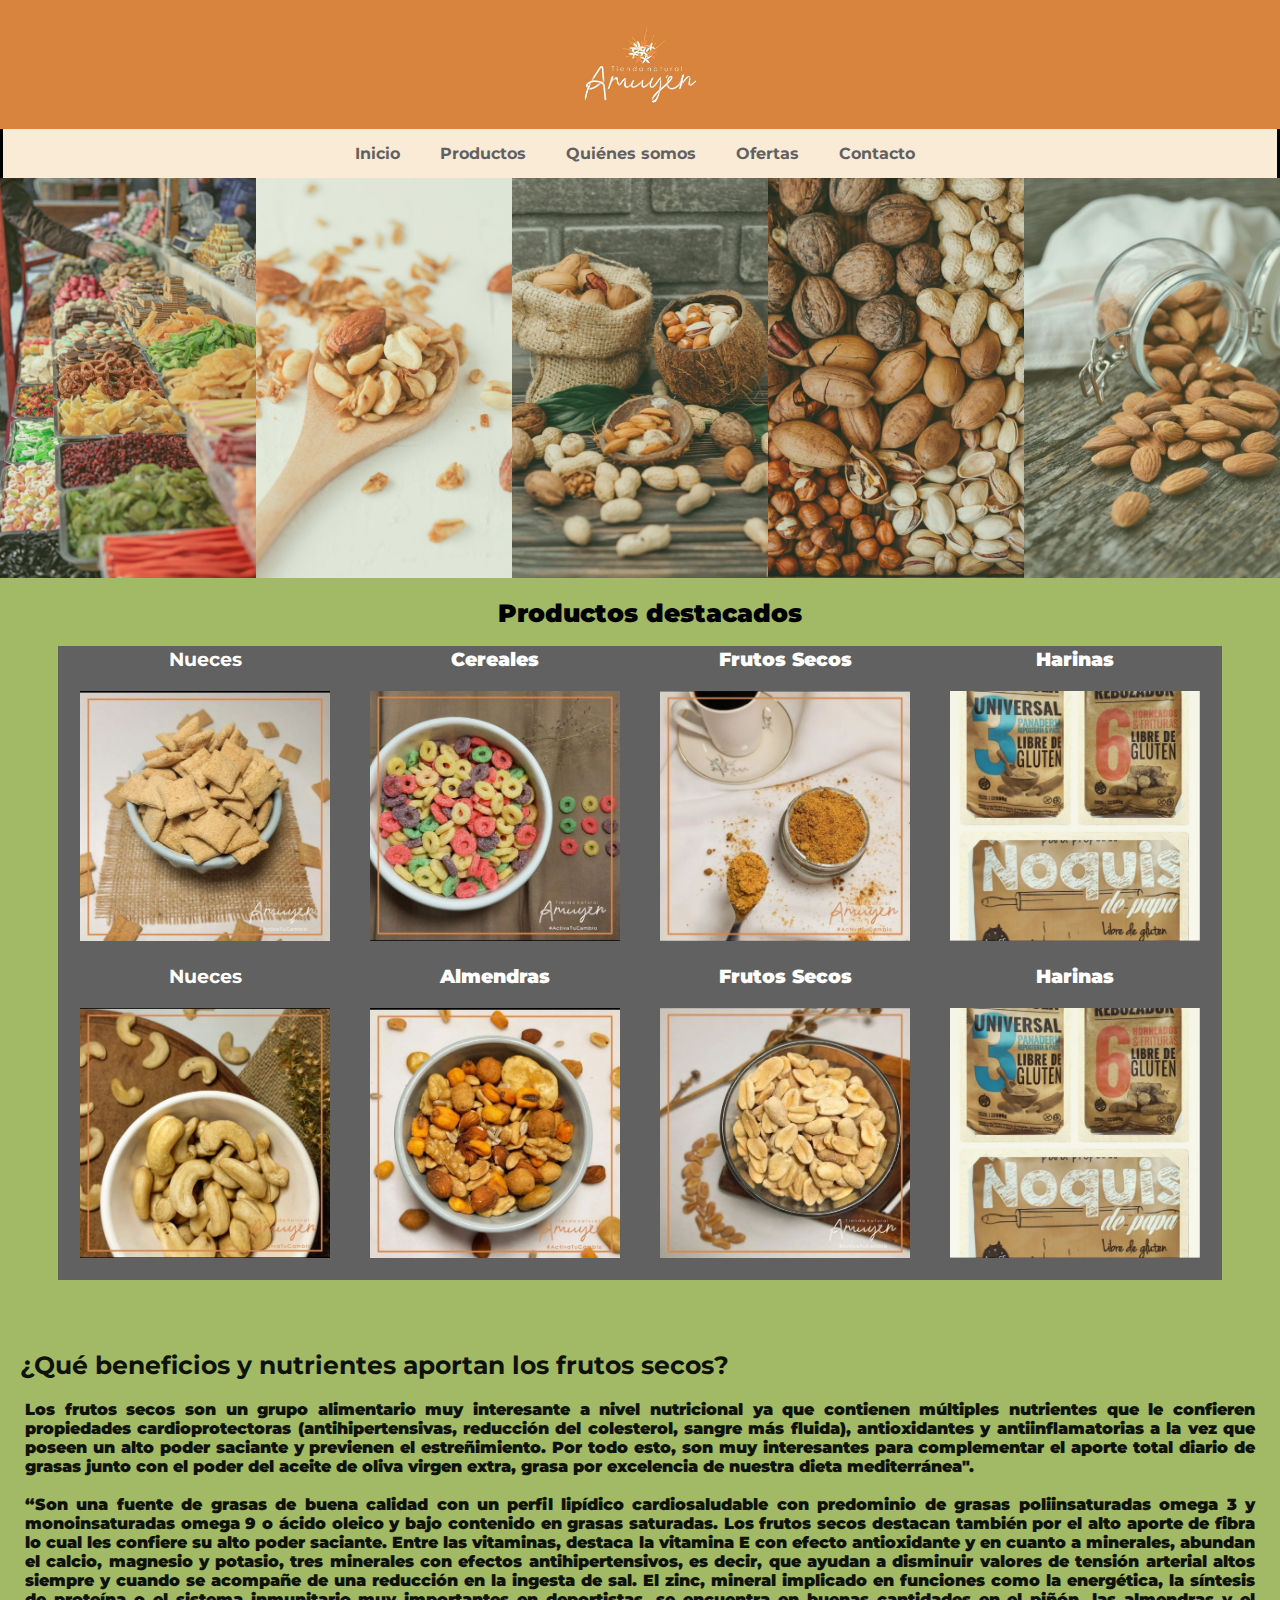
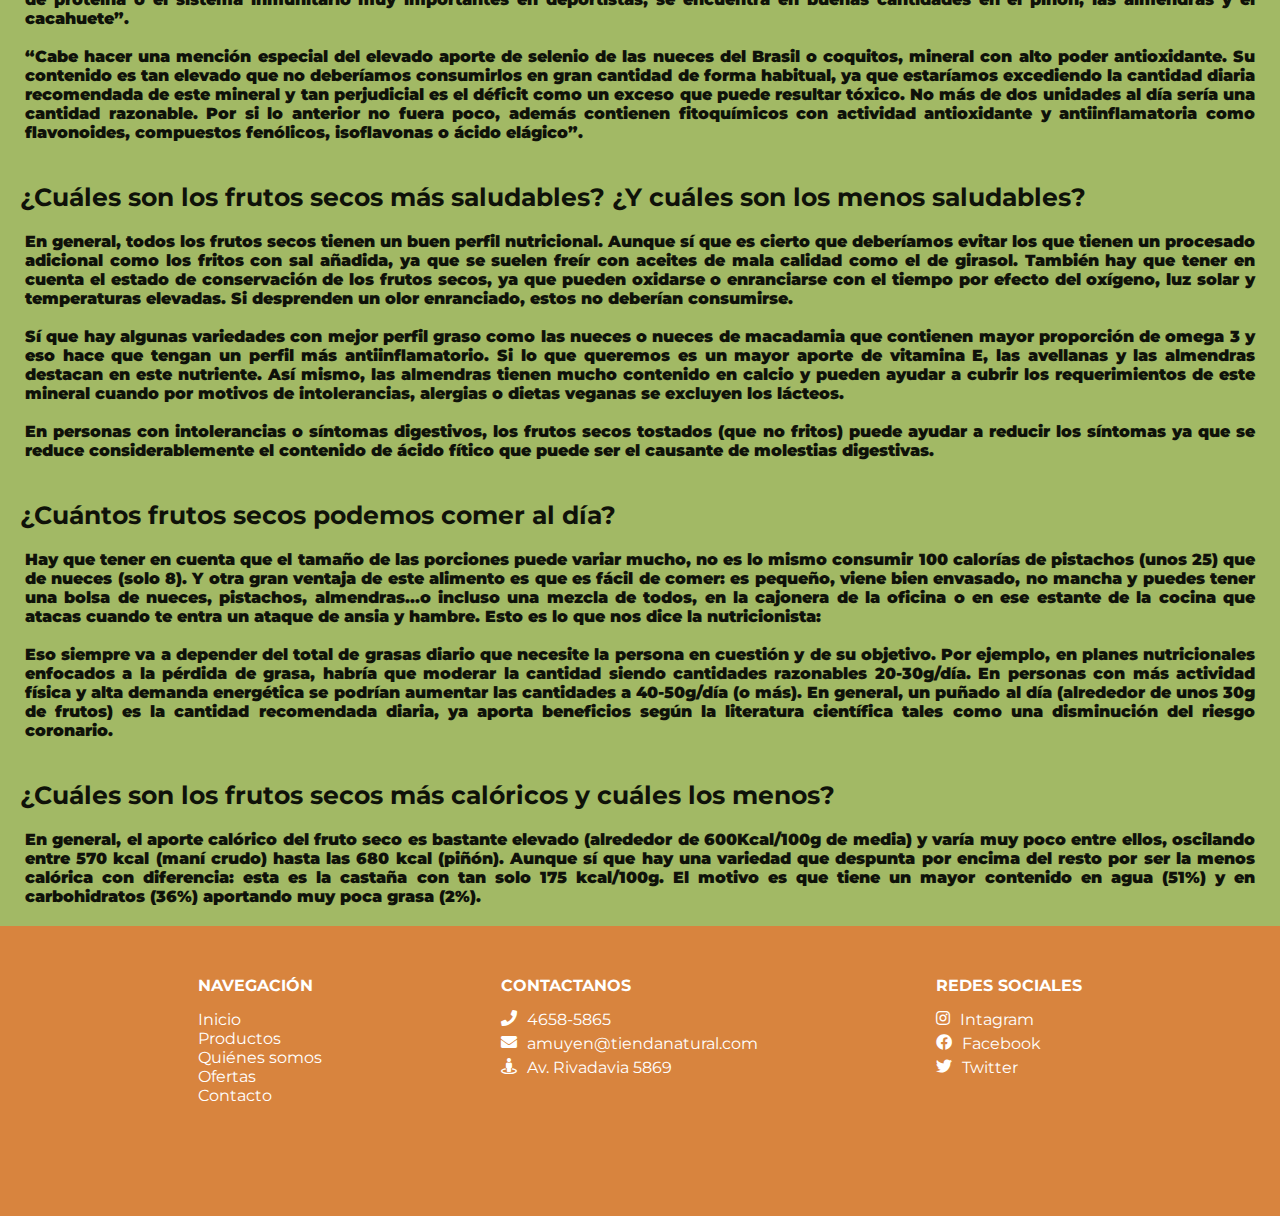
==== index.html @ 8d5f8330 "Arreglos header y nav" ====
<!DOCTYPE html>
<html lang="en">
  <head>
    <meta charset="UTF-8" />
    <meta name="viewport" content="width=device-width, initial-scale=1.0" />
    <link rel="stylesheet" href="styles/stylesindex.css" />
    <link
      rel="stylesheet"
      href="https://cdnjs.cloudflare.com/ajax/libs/font-awesome/5.15.4/css/all.min.css"
    />
    <title>Amuyén</title>
  </head>
  <body>
    <div class="general-container">
      <header class="temp-header">
        <div class="d-header">
          <img class="logo" src="images/SAVE_20220531_084519.jpg" alt="logo" />
        </div>
      </header>

      <nav class="temp-nav">
        <ul class="ul-container">
          <div>
            <li>
              <a href="index.html"><strong>Inicio</strong></a>
            </li>
          </div>
          <div>
            <li>
              <a href="productos.html"><strong>Productos</strong></a>
            </li>
          </div>
          <div>
            <li>
              <a href="quienessomos.html"><strong>Quiénes somos</strong></a>
            </li>
          </div>
          <div>
            <li>
              <a href="ofertas.html"><strong>Ofertas</strong></a>
            </li>
          </div>
          <div>
            <li>
              <a href="contacto.html"><strong>Contacto</strong></a>
            </li>
          </div>
        </ul>
      </nav>

      <main class="temp-main">
        <section class="galeria">
          <img
            src="images/amit-lahav-NCdNGvqLYQY-unsplash.jpg"
            alt="frutos secos"
            height="400px"
          />
          <img
            src="images/fernanda-martinez-NwmqEnnQNw4-unsplash.jpg"
            alt=""
            height="400px"
          />
          <img
            src="images/raspopova-marina-Kd6uDjOVwDE-unsplash.jpg"
            alt=""
            height="400px"
          />
          <img
            src="images/raspopova-marina-PHIJC0jpx9U-unsplash.jpg"
            alt=""
            height="400px"
          />
          <img
            src="images/tetiana-bykovets-iD1Lo6DBD2g-unsplash.jpg"
            alt=""
            height="400px"
          />
        </section>

        <h2 class="p-destacados"><strong>Productos destacados</strong></h2>
        <br />

        <section class="images-table">
          <div class="first-row">
            <table>
              <tr class="tr-container">
                <div>
                  <td>
                    <h3>Nueces</h3>
                    <figure>
                      <div class="image-container">
                        <img
                          src="images/IMG_20230823_225623.jpg"
                          alt="iPhone 12 Pro"
                          width="250"
                        />
                      </div>
                    </figure>
                  </td>
                </div>
                <div>
                  <td>
                    <h3>
                      <strong>Cereales</strong>
                    </h3>
                    <figure>
                      <div class="image-container">
                        <img
                          src="images/IMG_20230823_225659.jpg"
                          alt="Mac Pro"
                          width="250"
                        />
                      </div>
                    </figure>
                  </td>
                </div>
                <div>
                  <td>
                    <h3>
                      <strong>Frutos Secos</strong>
                    </h3>
                    <figure>
                      <div class="image-container">
                        <img
                          src="images/IMG_20230823_225916.jpg"
                          alt="Mac Pro"
                          width="250"
                        />
                      </div>
                    </figure>
                  </td>
                </div>
                <div>
                  <td>
                    <h3>
                      <strong>Harinas</strong>
                    </h3>
                    <figure>
                      <div class="image-container">
                        <img
                          src="images/IMG_20230823_230436.jpg"
                          alt="Mac Pro"
                          width="250"
                        />
                      </div>
                    </figure>
                  </td>
                </div>
              </tr>
            </table>
          </div>

          <div class="second-row">
            <table>
              <tr class="tr-container">
                <div>
                  <td>
                    <h3>Nueces</h3>
                    <figure>
                      <div class="image-container">
                        <img
                          src="images/IMG_20230823_230139.jpg"
                          alt="iPhone 12 Pro"
                          width="250"
                        />
                      </div>
                    </figure>
                  </td>
                </div>
                <div>
                  <td>
                    <h3>
                      <strong>Almendras</strong>
                    </h3>
                    <figure>
                      <div class="image-container">
                        <img
                          src="images/IMG_20230823_230230.jpg"
                          alt="Mac Pro"
                          width="250"
                        />
                      </div>
                    </figure>
                  </td>
                </div>
                <div>
                  <td>
                    <h3>
                      <strong>Frutos Secos</strong>
                    </h3>
                    <figure>
                      <div class="image-container">
                        <img
                          src="images/IMG_20230823_225731.jpg"
                          alt="Mac Pro"
                          width="250"
                        />
                      </div>
                    </figure>
                  </td>
                </div>
                <div>
                  <td>
                    <h3>
                      <strong>Harinas</strong>
                    </h3>
                    <figure>
                      <div class="image-container">
                        <img
                          src="images/IMG_20230823_230436.jpg"
                          alt="Mac Pro"
                          width="250"
                        />
                      </div>
                    </figure>
                  </td>
                </div>
              </tr>
            </table>
          </div>
        </section>

        <!-- <br /> -->

        <section class="sec-articles">
          <article>
            <h2 class="article-h2">
              ¿Qué beneficios y nutrientes aportan los frutos secos?
            </h2>
            <div class="d-first-article">
              <!-- <img
                style="width: 200px"
                src="images//IMG_20230823_225659.jpg"
                alt=""
              /> -->
              <p>
                Los frutos secos son un grupo alimentario muy interesante a
                nivel nutricional ya que contienen múltiples nutrientes que le
                confieren propiedades cardioprotectoras (antihipertensivas,
                reducción del colesterol, sangre más fluida), antioxidantes y
                antiinflamatorias a la vez que poseen un alto poder saciante y
                previenen el estreñimiento. Por todo esto, son muy interesantes
                para complementar el aporte total diario de grasas junto con el
                poder del aceite de oliva virgen extra, grasa por excelencia de
                nuestra dieta mediterránea". <br /><br />
                “Son una fuente de grasas de buena calidad con un perfil
                lipídico cardiosaludable con predominio de grasas
                poliinsaturadas omega 3 y monoinsaturadas omega 9 o ácido oleico
                y bajo contenido en grasas saturadas. Los frutos secos destacan
                también por el alto aporte de fibra lo cual les confiere su alto
                poder saciante. Entre las vitaminas, destaca la vitamina E con
                efecto antioxidante y en cuanto a minerales, abundan el calcio,
                magnesio y potasio, tres minerales con efectos
                antihipertensivos, es decir, que ayudan a disminuir valores de
                tensión arterial altos siempre y cuando se acompañe de una
                reducción en la ingesta de sal. El zinc, mineral implicado en
                funciones como la energética, la síntesis de proteína o el
                sistema inmunitario muy importantes en deportistas, se encuentra
                en buenas cantidades en el piñón, las almendras y el cacahuete”.
                <br /><br />
                “Cabe hacer una mención especial del elevado aporte de selenio
                de las nueces del Brasil o coquitos, mineral con alto poder
                antioxidante. Su contenido es tan elevado que no deberíamos
                consumirlos en gran cantidad de forma habitual, ya que
                estaríamos excediendo la cantidad diaria recomendada de este
                mineral y tan perjudicial es el déficit como un exceso que puede
                resultar tóxico. No más de dos unidades al día sería una
                cantidad razonable. Por si lo anterior no fuera poco, además
                contienen fitoquímicos con actividad antioxidante y
                antiinflamatoria como flavonoides, compuestos fenólicos,
                isoflavonas o ácido elágico”.
              </p>
            </div>
          </article>

          <!-- <br /> -->

          <article>
            <h2 class="article-h2">
              ¿Cuáles son los frutos secos más saludables? ¿Y cuáles son los
              menos saludables?
            </h2>
            <div class="d-first-article">
              <p>
                En general, todos los frutos secos tienen un buen perfil
                nutricional. Aunque sí que es cierto que deberíamos evitar los
                que tienen un procesado adicional como los fritos con sal
                añadida, ya que se suelen freír con aceites de mala calidad como
                el de girasol. También hay que tener en cuenta el estado de
                conservación de los frutos secos, ya que pueden oxidarse o
                enranciarse con el tiempo por efecto del oxígeno, luz solar y
                temperaturas elevadas. Si desprenden un olor enranciado, estos
                no deberían consumirse.
                <br /><br />
                Sí que hay algunas variedades con mejor perfil graso como las
                nueces o nueces de macadamia que contienen mayor proporción de
                omega 3 y eso hace que tengan un perfil más antiinflamatorio. Si
                lo que queremos es un mayor aporte de vitamina E, las avellanas
                y las almendras destacan en este nutriente. Así mismo, las
                almendras tienen mucho contenido en calcio y pueden ayudar a
                cubrir los requerimientos de este mineral cuando por motivos de
                intolerancias, alergias o dietas veganas se excluyen los
                lácteos.
                <br /><br />
                En personas con intolerancias o síntomas digestivos, los frutos
                secos tostados (que no fritos) puede ayudar a reducir los
                síntomas ya que se reduce considerablemente el contenido de
                ácido fítico que puede ser el causante de molestias digestivas.
              </p>
              <!-- <img
              style="width: 300px"
              src="images//IMG_20230823_225659.jpg"
              alt=""
            /> -->
            </div>
          </article>

          <!-- <br /> -->

          <article>
            <h2 class="article-h2">
              ¿Cuántos frutos secos podemos comer al día?
            </h2>
            <div class="d-first-article">
              <!-- <img
              style="width: 300px"
              src="images//IMG_20230823_225659.jpg"
              alt=""
            /> -->
              <p>
                Hay que tener en cuenta que el tamaño de las porciones puede
                variar mucho, no es lo mismo consumir 100 calorías de pistachos
                (unos 25) que de nueces (solo 8). Y otra gran ventaja de este
                alimento es que es fácil de comer: es pequeño, viene bien
                envasado, no mancha y puedes tener una bolsa de nueces,
                pistachos, almendras...o incluso una mezcla de todos, en la
                cajonera de la oficina o en ese estante de la cocina que atacas
                cuando te entra un ataque de ansia y hambre. Esto es lo que nos
                dice la nutricionista: <br /><br />
                Eso siempre va a depender del total de grasas diario que
                necesite la persona en cuestión y de su objetivo. Por ejemplo,
                en planes nutricionales enfocados a la pérdida de grasa, habría
                que moderar la cantidad siendo cantidades razonables 20-30g/día.
                En personas con más actividad física y alta demanda energética
                se podrían aumentar las cantidades a 40-50g/día (o más). En
                general, un puñado al día (alrededor de unos 30g de frutos) es
                la cantidad recomendada diaria, ya aporta beneficios según la
                literatura científica tales como una disminución del riesgo
                coronario.
              </p>
            </div>
          </article>

          <!-- <br /> -->

          <article>
            <h2 class="article-h2">
              ¿Cuáles son los frutos secos más calóricos y cuáles los menos?
            </h2>
            <div class="d-first-article">
              <p>
                En general, el aporte calórico del fruto seco es bastante
                elevado (alrededor de 600Kcal/100g de media) y varía muy poco
                entre ellos, oscilando entre 570 kcal (maní crudo) hasta
                las 680 kcal (piñón). Aunque sí que hay una variedad que
                despunta por encima del resto por ser la menos calórica con
                diferencia: esta es la castaña con tan solo 175 kcal/100g. El
                motivo es que tiene un mayor contenido en agua (51%) y en
                carbohidratos (36%) aportando muy poca grasa (2%).
              </p>
              <!-- <img
              style="width: 300px"
              src="images//IMG_20230823_225659.jpg"
              alt=""
            /> -->
            </div>
          </article>
        </section>
      </main>

      <footer class="temp-footer">
        <div class="elementos-footer">
          <div class="navegacion">
            <h4>NAVEGACIÓN</h4>
            <li><a href="index.html">Inicio</a></li>
            <li><a href="productos.html">Productos</a></li>
            <li><a href="quienes.html">Quiénes somos</a></li>
            <li><a href="ofertas.html">Ofertas</a></li>
            <li><a href="contacto.html">Contacto</a></li>
          </div>
          <div class="contactanos">
            <h4>CONTACTANOS</h4>
            <div class="contact">
              <span class="fas fa-phone"></span>
              <p style="margin-left: 10px">4658-5865</p>
            </div>
            <div class="contact">
              <span class="fas fa-envelope"></span>
              <p style="margin-left: 10px">amuyen@tiendanatural.com</p>
            </div>
            <div class="contact">
              <span class="fas fa-street-view"></span>
              <p style="margin-left: 10px">Av. Rivadavia 5869</p>
            </div>
          </div>
          <div class="redes-sociales">
            <h4>REDES SOCIALES</h4>
            <div class="redes">
              <span class="fab fa-instagram"></span>
              <p style="margin-left: 10px">Intagram</p>
            </div>
            <div class="redes">
              <span class="fab fa-facebook"></span>
              <p style="margin-left: 10px">Facebook</p>
            </div>
            <div class="redes">
              <span class="fab fa-twitter"></span>
              <p style="margin-left: 10px">Twitter</p>
            </div>
          </div>
        </div>
      </footer>
    </div>
  </body>
</html>
---- styles/stylesindex.css ----
@import url("https://fonts.googleapis.com/css2?family=Montserrat:wght@300&display=swap");

* {
  margin: 0;
  padding: 0;
}

body {
  font-family: Arial, sans-serif;
}

/*--------------------------- TEMPLATE AREAS --------------------------*/

.temp-header {
  grid-area: header;
}
.temp-nav {
  grid-area: nav;
}
.temp-main {
  grid-area: main;
}
.temp-footer {
  grid-area: footer;
}

/*------------------------- GENERAL CONTAINER ------------------*/

.general-container {
  display: grid;
  grid-template-columns: repeat(3, auto);
  grid-template-rows: repeat(4, auto);
  grid-template-areas:
    "header header header"
    "nav nav nav"
    "main main main"
    "footer footer footer";
}

/*------------------------- HEADER -----------------------------*/

header {
  background-color: #d8843e;
}

.d-header {
  display: flex;
  justify-content: center;
  background-color: #d8843e;
}

.logo {
  width: 130px;
  border-radius: 50%;
}

/*------------------------- NAV -----------------------------*/

nav {
  background-color: antiquewhite;
  text-align: center;
}

.ul-container {
  display: flex;
  justify-content: center;
  align-items: center;
  padding: 15px;
  list-style-type: none;
  border-style: solid;
  border-top: rgb(98, 97, 97);
  border-top-width: 20px;
  border-bottom: rgb(98, 97, 97);
  border-bottom-width: 20px;
}

nav ul li a {
  padding-right: 15px;
  padding-left: 15px;
  text-decoration: none;
  color:rgb(98, 97, 97);
  font-family: "Montserrat", sans-serif;
  margin-right: 10px;
}

nav ul li a:hover {
  text-decoration-line: underline;
  text-decoration-thickness: 2px;
}

/*------------------------- MAIN -----------------------------*/

main {
  background-color: rgb(162, 185, 101);
  justify-content: center;
  overflow: hidden;
}

main p {
  padding: 20px;
  font-family: "Montserrat", sans-serif;
  color: black;
}

h2 {
  color: black;
  font-family: "Montserrat", sans-serif;
  padding-top: 20px;
  padding-left: 20px;
}

h3 {
  text-align: center;
  font-family: "Montserrat", sans-serif;
  color: white;
}

.galeria {
  display: flex;
  width: auto;
}

.galeria img {
  width: 0px;
  flex-grow: 1;
  object-fit: cover;
  opacity: 0.8;
  transition: 0.5s ease;
}

.galeria img:hover {
  cursor: crosshair;
  width: 300px;
  opacity: 1;
  filter: contrast(120%);
}

figure {
  padding: 20px;
}

section div {
  display: flex;
  justify-content: center;
}

section div table {
  background-color: rgb(98, 97, 97);
}

.images-table {
  display: flex;
  flex-wrap: wrap;
  justify-content: center;
}

.tr-container {
  display: flex;
  flex-wrap: wrap;
  justify-content: center;
}

.image-container {
  overflow: hidden; /* Ocultar parte de la imagen que esté fuera del contenedor */
  width: 300px; /* Ancho inicial del contenedor */
  height: 300px;
  transition: width 0.3s, height 0.3s; /* Agregar una transición suave */
}

.image-container img {
  width: 100%;
  height: 100%;
  transition: transform 0.3s;
}

.image-container:hover img {
  transform: scale(1.2);
}

.p-destacados {
  text-align: center;
  font-size: 25px;
}

.article-h2 {
  font-size: 25px;
}

.sec-articles {
  margin-top: 50px;
  background-image: url("https://images.unsplash.com/photo-1620189507195-68309c04c4d0?ixlib=rb-4.0.3&ixid=M3wxMjA3fDB8MHxwaG90by1wYWdlfHx8fGVufDB8fHx8fA%3D%3D&auto=format&fit=crop&w=1470&q=80");
  background-size: cover;
  background-attachment: fixed;
  background-color: rgba(255, 255, 255, 0);
  opacity: 90%;
}

section article {
  justify-content: center;
  text-align: justify;
}

section article p {
  justify-content: center;
  padding-right: 100px;
  padding-left: 100px;
  color: black;
  font-weight: 900;
}

/*------------------------- FOOTER -----------------------------*/

footer {
  color: white;
  background-color: #d8843e;
  opacity: 100%;
  height: 250px;
  padding: 20px;
}

h4 {
  margin-bottom: 15px;
}

.elementos-footer {
  display: flex;
  justify-content: space-evenly;
  flex-wrap: wrap;
  font-family: "Montserrat", sans-serif;
  padding-top: 30px;
  color: white;
}

.navegacion {
  list-style: none;
}

.navegacion a {
  text-decoration: none;
  color: white;
}

.info-footer {
  text-align: center;
}

.contact {
  display: flex;
  margin-top: 5px;
}

.redes {
  display: flex;
  margin-top: 5px;
}

/* -------------------------- MEDIA QUERIES ------------------------------------*/

@media (min-width: 340px) {
  .general-container {
    display: grid;
    grid-template: auto auto auto auto / auto;
    grid-template-areas:
      "header"
      "nav"
      "main"
      "footer";
  }

  body {
    font-size: 12px;
  }

  .d-first-article p {
    padding-right: 15px;
    padding-left: 15px;
  }

  nav ul li a {
    padding: 2px;
    font-size: 10px;
  }

  h2 {
    font-size: 14px;
  }

  .image-container {
    overflow: hidden;
    width: 250px;
    height: 250px;
    transition: width 0.3s, height 0.3s;
  }
}

@media (min-width: 414px) {
  .general-container {
    display: grid;
    grid-template: auto auto auto auto / auto;
    grid-template-areas:
      "header"
      "nav"
      "main"
      "footer";
  }

  body {
    font-size: 12px;
  }

  .d-first-article p {
    padding-right: 15px;
    padding-left: 15px;
  }

  nav ul li a {
    padding: 2px;
    font-size: 10px;
  }

  h2 {
    font-size: 14px;
  }

  .image-container {
    overflow: hidden;
    width: 150px;
    height: 150px;
    transition: width 0.3s, height 0.3s; /* Agregar una transición suave */
  }
}

@media (min-width: 485px) {
  .general-container {
    display: grid;
    grid-template: auto auto auto auto / auto;
    grid-template-areas:
      "header"
      "nav"
      "main"
      "footer";
  }

  .d-first-article p {
    padding-right: 15px;
    padding-left: 15px;
  }

  body {
    font-size: 12px;
  }

  nav ul li a {
    padding: 5px;
  }

  .image-container {
    overflow: hidden; /* Ocultar parte de la imagen que esté fuera del contenedor */
    width: 180px; /* Ancho inicial del contenedor */
    height: 180px;
    transition: width 0.3s, height 0.3s; /* Agregar una transición suave */
  }
}

@media (min-width: 543px) {
  .general-container {
    display: grid;
    grid-template: auto auto auto auto / auto;
    grid-template-areas:
      "header"
      "nav"
      "main"
      "footer";
  }

  body {
    font-size: 14px;
  }

  nav ul li a {
    padding: 5px;
  }

  article h2 {
    font-size: 16px;
  }

  h4 {
    font-size: 16px;
  }

  .image-container {
    overflow: hidden; /* Ocultar parte de la imagen que esté fuera del contenedor */
    width: 200px; /* Ancho inicial del contenedor */
    height: 200px;
    transition: width 0.3s, height 0.3s; /* Agregar una transición suave */
  }
}

@media (min-width: 612px) {
  .general-container {
    display: grid;
    grid-template: auto auto auto auto / auto;
    grid-template-areas:
      "header"
      "nav"
      "main"
      "footer";
  }

  body {
    font-size: 14px;
  }

  nav ul li a {
    font-size: 14px;
    padding: 10px;
  }

  article h2 {
    font-size: 16px;
  }

  h4 {
    font-size: 16px;
  }

  .image-container {
    overflow: hidden; /* Ocultar parte de la imagen que esté fuera del contenedor */
    width: 250px; /* Ancho inicial del contenedor */
    height: 250px;
    transition: width 0.3s, height 0.3s; /* Agregar una transición suave */
  }
}

@media (min-width: 720px) {
  .general-container {
    display: grid;
    grid-template: auto auto auto auto / auto auto;
    grid-template-areas:
      "header header"
      "nav nav"
      "main main"
      "footer footer";
  }

  .image-container {
    overflow: hidden; /* Ocultar parte de la imagen que esté fuera del contenedor */
    width: 250px; /* Ancho inicial del contenedor */
    height: 250px;
    transition: width 0.3s, height 0.3s; /* Agregar una transición suave */
  }
}

@media (min-width: 744px) {
  .general-container {
    display: grid;
    grid-template: auto auto auto auto / auto auto;
    grid-template-areas:
      "header header"
      "nav nav"
      "main main"
      "footer footer";
  }

  .image-container {
    overflow: hidden; /* Ocultar parte de la imagen que esté fuera del contenedor */
    width: 250px; /* Ancho inicial del contenedor */
    height: 250px;
    transition: width 0.3s, height 0.3s; /* Agregar una transición suave */
  }

  section div table {
    background-color: rgb(98, 97, 97);
    margin-left: 30px;
    margin-right: 30px;
  }
}

@media (min-width: 885px) {
  .general-container {
    display: grid;
    grid-template: auto auto auto auto / auto auto;
    grid-template-areas:
      "header header"
      "nav nav"
      "main main"
      "footer footer";
  }

  .image-container {
    overflow: hidden; /* Ocultar parte de la imagen que esté fuera del contenedor */
    width: 300px; /* Ancho inicial del contenedor */
    height: 300px;
    transition: width 0.3s, height 0.3s; /* Agregar una transición suave */
  }

  section div table {
    background-color: rgb(98, 97, 97);
    margin-left: 30px;
    margin-right: 30px;
  }
}

@media (min-width: 965px) {
  .general-container {
    display: grid;
    grid-template: auto auto auto auto / auto auto;
    grid-template-areas:
      "header header"
      "nav nav"
      "main main"
      "footer footer";
  }

  .image-container {
    overflow: hidden; /* Ocultar parte de la imagen que esté fuera del contenedor */
    width: 300px; /* Ancho inicial del contenedor */
    height: 300px;
    transition: width 0.3s, height 0.3s; /* Agregar una transición suave */
  }

  section div table {
    background-color: rgb(98, 97, 97);
    margin-left: 30px;
    margin-right: 30px;
  }
}

@media screen and (min-width: 1000px) {
  .general-container {
    display: grid;
    grid-template: auto auto auto auto / auto auto;
    grid-template-areas:
      "header header"
      "nav nav"
      "main main"
      "footer footer";
  }

  .image-container {
    overflow: hidden; /* Ocultar parte de la imagen que esté fuera del contenedor */
    width: 180px; /* Ancho inicial del contenedor */
    height: 180px;
    transition: width 0.3s, height 0.3s; /* Agregar una transición suave */
  }

  section div table {
    background-color: rgb(98, 97, 97);
    margin-left: 30px;
    margin-right: 30px;
  }
}

@media screen and (min-width: 1024px) {
  .general-container {
    display: grid;
    grid-template: auto auto auto auto / auto auto;
    grid-template-areas:
      "header header"
      "nav nav"
      "main main"
      "footer footer";
  }

  .image-container {
    overflow: hidden;
    width: 180px;
    height: 180px;
    transition: width 0.3s, height 0.3s;
  }

  section div table {
    background-color: rgb(98, 97, 97);
    margin-left: 30px;
    margin-right: 30px;
  }
}

@media screen and (min-width: 1035px) {
  .general-container {
    display: grid;
    grid-template: auto auto auto auto / auto auto auto;
    grid-template-areas:
      "header header header"
      "nav nav nav"
      "main main main"
      "footer footer footer";
  }

  .d-first-article p {
    padding-right: 25px;
    padding-left: 25px;
  }

  .image-container {
    overflow: hidden;
    width: 200px;
    height: 200px;
    transition: width 0.3s, height 0.3s;
  }
}

@media screen and (min-width: 1250px) {
  .general-container {
    display: grid;
    grid-template: auto auto auto auto / auto auto auto;
    grid-template-areas:
      "header header header"
      "nav nav nav"
      "main main main"
      "footer footer footer";
  }

  .d-first-article p {
    padding-right: 25px;
    padding-left: 25px;
  }

  body {
    font-size: 16px;
  }

  nav ul li a {
    padding: 15px;
    font-size: 16px;
  }

  h2 {
    font-size: 16px;
  }

  .image-container {
    overflow: hidden;
    width: 250px;
    height: 250px;
    transition: width 0.3s, height 0.3s;
  }
}
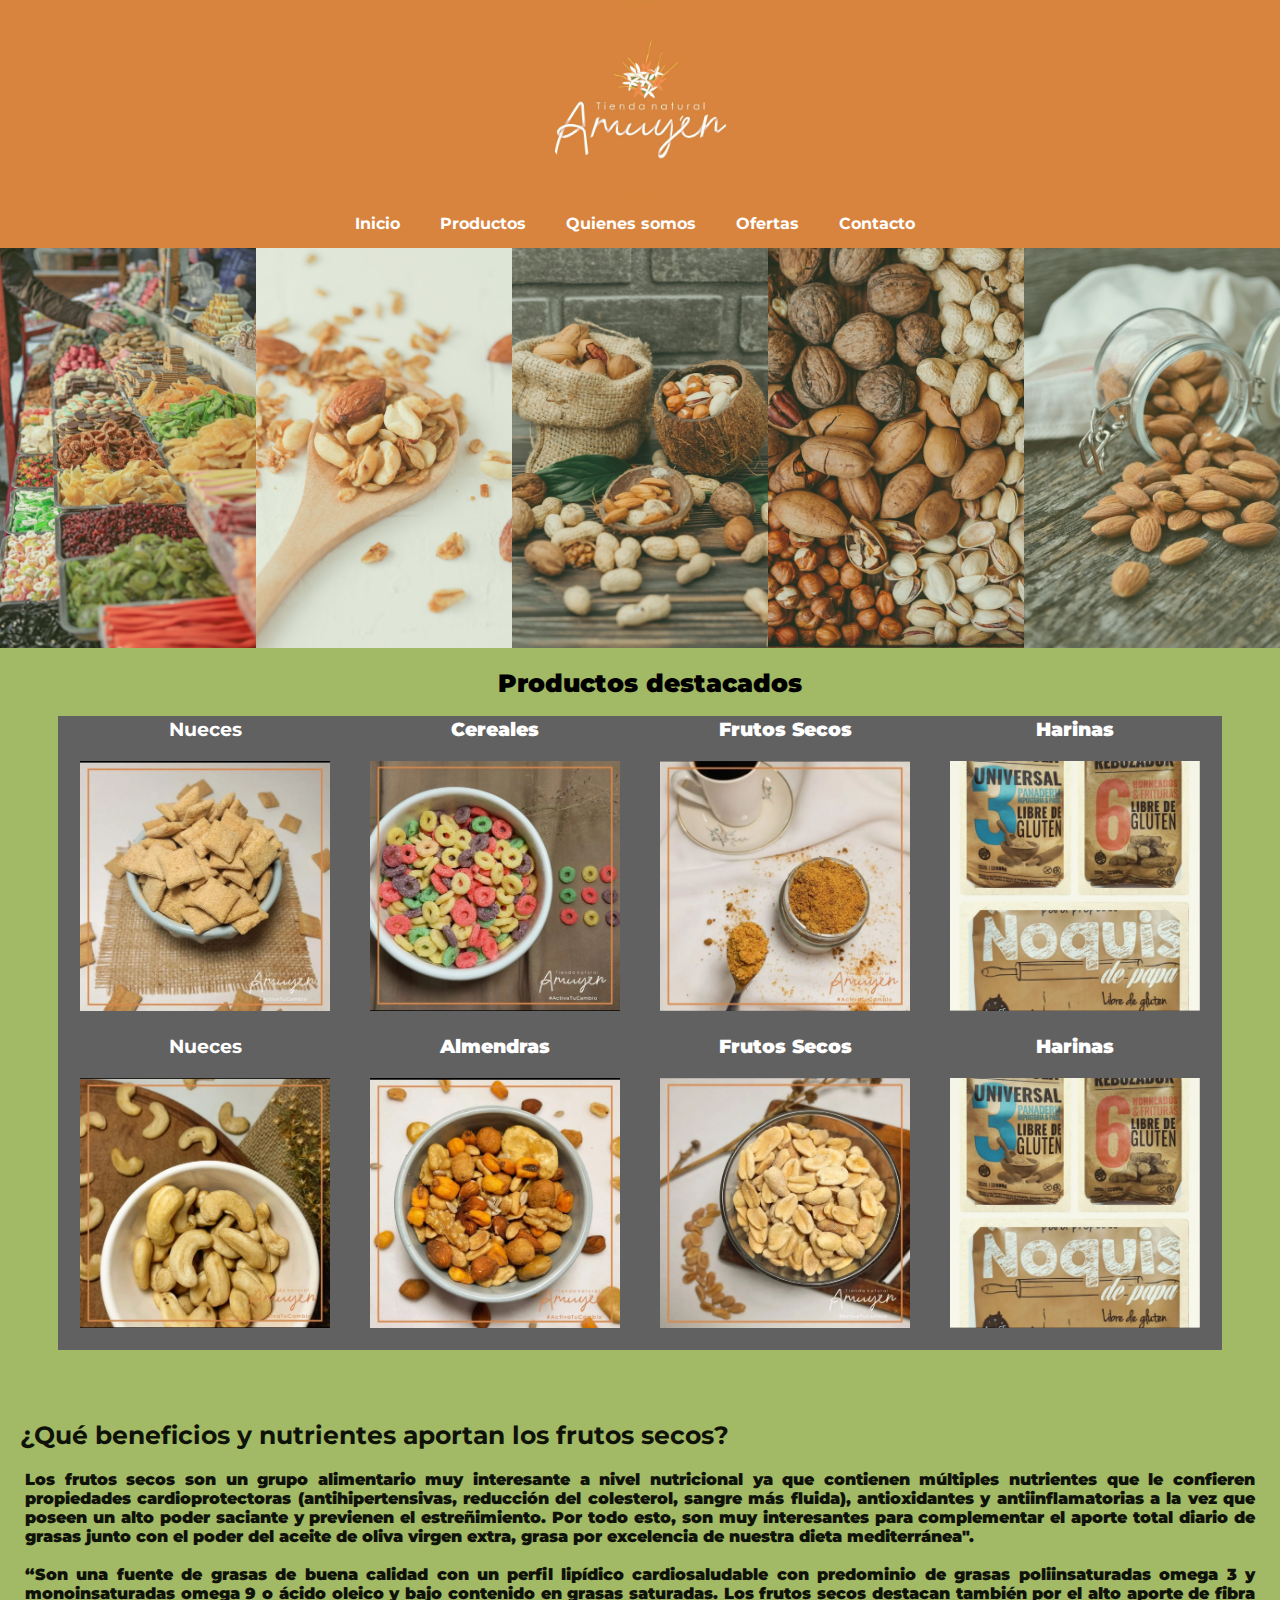
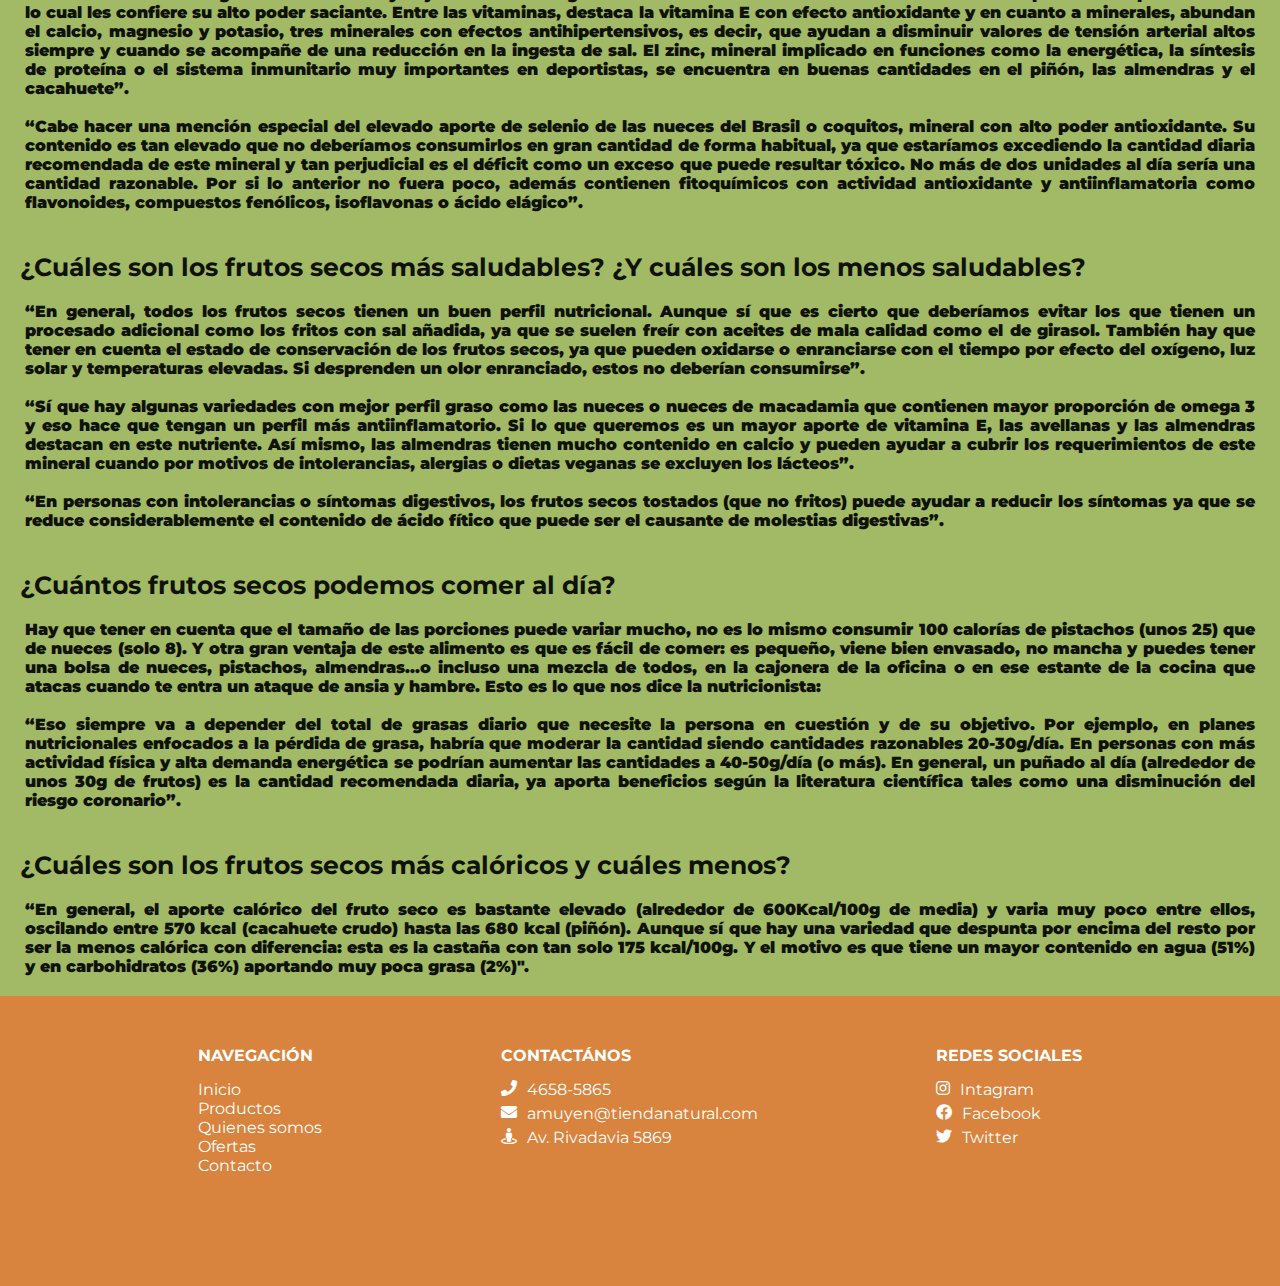
==== commit 3f832d64: "Cambios 20-9 en productos" ====
--- a/index.html
+++ b/index.html
@@ -3,12 +3,12 @@
   <head>
     <meta charset="UTF-8" />
     <meta name="viewport" content="width=device-width, initial-scale=1.0" />
-    <link rel="stylesheet" href="styles/stylesindex.css" />
+    <link rel="stylesheet" href="styles/styles.css" />
     <link
       rel="stylesheet"
       href="https://cdnjs.cloudflare.com/ajax/libs/font-awesome/5.15.4/css/all.min.css"
     />
-    <title>Amuyén</title>
+    <title>Amuyen</title>
   </head>
   <body>
     <div class="general-container">
@@ -32,7 +32,7 @@
           </div>
           <div>
             <li>
-              <a href="quienessomos.html"><strong>Quiénes somos</strong></a>
+              <a href="quienes.html"><strong>Quienes somos</strong></a>
             </li>
           </div>
           <div>
@@ -282,7 +282,7 @@
             </h2>
             <div class="d-first-article">
               <p>
-                En general, todos los frutos secos tienen un buen perfil
+                “En general, todos los frutos secos tienen un buen perfil
                 nutricional. Aunque sí que es cierto que deberíamos evitar los
                 que tienen un procesado adicional como los fritos con sal
                 añadida, ya que se suelen freír con aceites de mala calidad como
@@ -290,9 +290,9 @@
                 conservación de los frutos secos, ya que pueden oxidarse o
                 enranciarse con el tiempo por efecto del oxígeno, luz solar y
                 temperaturas elevadas. Si desprenden un olor enranciado, estos
-                no deberían consumirse.
+                no deberían consumirse”.
                 <br /><br />
-                Sí que hay algunas variedades con mejor perfil graso como las
+                “Sí que hay algunas variedades con mejor perfil graso como las
                 nueces o nueces de macadamia que contienen mayor proporción de
                 omega 3 y eso hace que tengan un perfil más antiinflamatorio. Si
                 lo que queremos es un mayor aporte de vitamina E, las avellanas
@@ -300,12 +300,12 @@
                 almendras tienen mucho contenido en calcio y pueden ayudar a
                 cubrir los requerimientos de este mineral cuando por motivos de
                 intolerancias, alergias o dietas veganas se excluyen los
-                lácteos.
+                lácteos”.
                 <br /><br />
-                En personas con intolerancias o síntomas digestivos, los frutos
+                “En personas con intolerancias o síntomas digestivos, los frutos
                 secos tostados (que no fritos) puede ayudar a reducir los
                 síntomas ya que se reduce considerablemente el contenido de
-                ácido fítico que puede ser el causante de molestias digestivas.
+                ácido fítico que puede ser el causante de molestias digestivas”.
               </p>
               <!-- <img
               style="width: 300px"
@@ -337,7 +337,7 @@
                 cajonera de la oficina o en ese estante de la cocina que atacas
                 cuando te entra un ataque de ansia y hambre. Esto es lo que nos
                 dice la nutricionista: <br /><br />
-                Eso siempre va a depender del total de grasas diario que
+                “Eso siempre va a depender del total de grasas diario que
                 necesite la persona en cuestión y de su objetivo. Por ejemplo,
                 en planes nutricionales enfocados a la pérdida de grasa, habría
                 que moderar la cantidad siendo cantidades razonables 20-30g/día.
@@ -346,7 +346,7 @@
                 general, un puñado al día (alrededor de unos 30g de frutos) es
                 la cantidad recomendada diaria, ya aporta beneficios según la
                 literatura científica tales como una disminución del riesgo
-                coronario.
+                coronario”.
               </p>
             </div>
           </article>
@@ -355,18 +355,18 @@
 
           <article>
             <h2 class="article-h2">
-              ¿Cuáles son los frutos secos más calóricos y cuáles los menos?
+              ¿Cuáles son los frutos secos más calóricos y cuáles menos?
             </h2>
             <div class="d-first-article">
               <p>
-                En general, el aporte calórico del fruto seco es bastante
-                elevado (alrededor de 600Kcal/100g de media) y varía muy poco
-                entre ellos, oscilando entre 570 kcal (maní crudo) hasta
+                “En general, el aporte calórico del fruto seco es bastante
+                elevado (alrededor de 600Kcal/100g de media) y varia muy poco
+                entre ellos, oscilando entre 570 kcal (cacahuete crudo) hasta
                 las 680 kcal (piñón). Aunque sí que hay una variedad que
                 despunta por encima del resto por ser la menos calórica con
-                diferencia: esta es la castaña con tan solo 175 kcal/100g. El
+                diferencia: esta es la castaña con tan solo 175 kcal/100g. Y el
                 motivo es que tiene un mayor contenido en agua (51%) y en
-                carbohidratos (36%) aportando muy poca grasa (2%).
+                carbohidratos (36%) aportando muy poca grasa (2%)".
               </p>
               <!-- <img
               style="width: 300px"
@@ -384,12 +384,12 @@
             <h4>NAVEGACIÓN</h4>
             <li><a href="index.html">Inicio</a></li>
             <li><a href="productos.html">Productos</a></li>
-            <li><a href="quienes.html">Quiénes somos</a></li>
+            <li><a href="quienes.html">Quienes somos</a></li>
             <li><a href="ofertas.html">Ofertas</a></li>
             <li><a href="contacto.html">Contacto</a></li>
           </div>
           <div class="contactanos">
-            <h4>CONTACTANOS</h4>
+            <h4>CONTACTÁNOS</h4>
             <div class="contact">
               <span class="fas fa-phone"></span>
               <p style="margin-left: 10px">4658-5865</p>
--- a/styles/styles.css
+++ b/styles/styles.css
@@ -0,0 +1,634 @@
+@import url("https://fonts.googleapis.com/css2?family=Montserrat:wght@300&display=swap");
+
+* {
+  margin: 0;
+  padding: 0;
+}
+
+body {
+  font-family: Arial, sans-serif;
+}
+
+/*--------------------------- TEMPLATE AREAS --------------------------*/
+
+.temp-header {
+  grid-area: header;
+}
+.temp-nav {
+  grid-area: nav;
+}
+.temp-main {
+  grid-area: main;
+}
+.temp-footer {
+  grid-area: footer;
+}
+
+/*------------------------- GENERAL CONTAINER ------------------*/
+
+.general-container {
+  display: grid;
+  grid-template-columns: repeat(3, auto);
+  grid-template-rows: repeat(4, auto);
+  grid-template-areas:
+    "header header header"
+    "nav nav nav"
+    "main main main"
+    "footer footer footer";
+}
+
+/*------------------------- HEADER -----------------------------*/
+
+header {
+  background-color: #d8843e;
+}
+
+.d-header {
+  display: flex;
+  justify-content: center;
+  background-color: #d8843e;
+}
+
+.logo {
+  width: 200px;
+  border-radius: 50%;
+}
+
+/*------------------------- NAV -----------------------------*/
+
+nav {
+  background-color: #d8843e;
+  text-align: center;
+}
+
+.ul-container {
+  display: flex;
+  justify-content: center;
+  align-items: center;
+  padding: 15px;
+  list-style-type: none;
+}
+
+nav ul li a {
+  padding-right: 15px;
+  padding-left: 15px;
+  text-decoration: none;
+  color: white;
+  font-family: "Montserrat", sans-serif;
+  margin-right: 10px;
+}
+
+nav ul li a:hover {
+  text-decoration-line: underline;
+  text-decoration-thickness: 2px;
+}
+
+/*------------------------- MAIN -----------------------------*/
+
+main {
+  background-color: rgb(162, 185, 101);
+  justify-content: center;
+  overflow: hidden;
+}
+
+main p {
+  padding: 20px;
+  font-family: "Montserrat", sans-serif;
+  color: black;
+}
+
+h2 {
+  color: black;
+  font-family: "Montserrat", sans-serif;
+  padding-top: 20px;
+  padding-left: 20px;
+}
+
+h3 {
+  text-align: center;
+  font-family: "Montserrat", sans-serif;
+  color: white;
+}
+
+.galeria {
+  display: flex;
+  width: auto;
+}
+
+.galeria img {
+  width: 0px;
+  flex-grow: 1;
+  object-fit: cover;
+  opacity: 0.8;
+  transition: 0.5s ease;
+}
+
+.galeria img:hover {
+  cursor: crosshair;
+  width: 300px;
+  opacity: 1;
+  filter: contrast(120%);
+}
+
+figure {
+  padding: 20px;
+}
+
+section div {
+  display: flex;
+  justify-content: center;
+}
+
+section div table {
+  background-color: rgb(98, 97, 97);
+}
+
+.images-table {
+  display: flex;
+  flex-wrap: wrap;
+  justify-content: center;
+}
+
+.tr-container {
+  display: flex;
+  flex-wrap: wrap;
+  justify-content: center;
+}
+
+.image-container {
+  overflow: hidden; /* Ocultar parte de la imagen que esté fuera del contenedor */
+  width: 300px; /* Ancho inicial del contenedor */
+  height: 300px;
+  transition: width 0.3s, height 0.3s; /* Agregar una transición suave */
+}
+
+.image-container img {
+  width: 100%;
+  height: 100%;
+  transition: transform 0.3s;
+}
+
+.image-container:hover img {
+  transform: scale(1.2);
+}
+
+.p-destacados {
+  text-align: center;
+  font-size: 25px;
+}
+
+.article-h2 {
+  font-size: 25px;
+}
+
+.sec-articles {
+  margin-top: 50px;
+  background-image: url("https://images.unsplash.com/photo-1620189507195-68309c04c4d0?ixlib=rb-4.0.3&ixid=M3wxMjA3fDB8MHxwaG90by1wYWdlfHx8fGVufDB8fHx8fA%3D%3D&auto=format&fit=crop&w=1470&q=80");
+  background-size: cover;
+  background-attachment: fixed;
+  background-color: rgba(255, 255, 255, 0);
+  opacity: 90%;
+}
+
+section article {
+  justify-content: center;
+  text-align: justify;
+}
+
+section article p {
+  justify-content: center;
+  padding-right: 100px;
+  padding-left: 100px;
+  color: black;
+  font-weight: 900;
+}
+
+/*------------------------- FOOTER -----------------------------*/
+
+footer {
+  color: white;
+  background-color: #d8843e;
+  opacity: 100%;
+  height: 250px;
+  padding: 20px;
+}
+
+h4 {
+  margin-bottom: 15px;
+}
+
+.elementos-footer {
+  display: flex;
+  justify-content: space-evenly;
+  flex-wrap: wrap;
+  font-family: "Montserrat", sans-serif;
+  padding-top: 30px;
+  color: white;
+}
+
+.navegacion {
+  list-style: none;
+}
+
+.navegacion a {
+  text-decoration: none;
+  color: white;
+}
+
+.info-footer {
+  text-align: center;
+}
+
+.contact {
+  display: flex;
+  margin-top: 5px;
+}
+
+.redes {
+  display: flex;
+  margin-top: 5px;
+}
+
+/* -------------------------- MEDIA QUERIES ------------------------------------*/
+
+@media (min-width: 340px) {
+  .general-container {
+    display: grid;
+    grid-template: auto auto auto auto / auto;
+    grid-template-areas:
+      "header"
+      "nav"
+      "main"
+      "footer";
+  }
+
+  body {
+    font-size: 12px;
+  }
+
+  .d-first-article p {
+    padding-right: 15px;
+    padding-left: 15px;
+  }
+
+  nav ul li a {
+    padding: 2px;
+    font-size: 10px;
+  }
+
+  h2 {
+    font-size: 14px;
+  }
+
+  .image-container {
+    overflow: hidden;
+    width: 250px;
+    height: 250px;
+    transition: width 0.3s, height 0.3s;
+  }
+}
+
+@media (min-width: 414px) {
+  .general-container {
+    display: grid;
+    grid-template: auto auto auto auto / auto;
+    grid-template-areas:
+      "header"
+      "nav"
+      "main"
+      "footer";
+  }
+
+  body {
+    font-size: 12px;
+  }
+
+  .d-first-article p {
+    padding-right: 15px;
+    padding-left: 15px;
+  }
+
+  nav ul li a {
+    padding: 2px;
+    font-size: 10px;
+  }
+
+  h2 {
+    font-size: 14px;
+  }
+
+  .image-container {
+    overflow: hidden;
+    width: 150px;
+    height: 150px;
+    transition: width 0.3s, height 0.3s; /* Agregar una transición suave */
+  }
+}
+
+@media (min-width: 485px) {
+  .general-container {
+    display: grid;
+    grid-template: auto auto auto auto / auto;
+    grid-template-areas:
+      "header"
+      "nav"
+      "main"
+      "footer";
+  }
+
+  .d-first-article p {
+    padding-right: 15px;
+    padding-left: 15px;
+  }
+
+  body {
+    font-size: 12px;
+  }
+
+  nav ul li a {
+    padding: 5px;
+  }
+
+  .image-container {
+    overflow: hidden; /* Ocultar parte de la imagen que esté fuera del contenedor */
+    width: 180px; /* Ancho inicial del contenedor */
+    height: 180px;
+    transition: width 0.3s, height 0.3s; /* Agregar una transición suave */
+  }
+}
+
+@media (min-width: 543px) {
+  .general-container {
+    display: grid;
+    grid-template: auto auto auto auto / auto;
+    grid-template-areas:
+      "header"
+      "nav"
+      "main"
+      "footer";
+  }
+
+  body {
+    font-size: 14px;
+  }
+
+  nav ul li a {
+    padding: 5px;
+  }
+
+  article h2 {
+    font-size: 16px;
+  }
+
+  h4 {
+    font-size: 16px;
+  }
+
+  .image-container {
+    overflow: hidden; /* Ocultar parte de la imagen que esté fuera del contenedor */
+    width: 200px; /* Ancho inicial del contenedor */
+    height: 200px;
+    transition: width 0.3s, height 0.3s; /* Agregar una transición suave */
+  }
+}
+
+@media (min-width: 612px) {
+  .general-container {
+    display: grid;
+    grid-template: auto auto auto auto / auto;
+    grid-template-areas:
+      "header"
+      "nav"
+      "main"
+      "footer";
+  }
+
+  body {
+    font-size: 14px;
+  }
+
+  nav ul li a {
+    font-size: 14px;
+    padding: 10px;
+  }
+
+  article h2 {
+    font-size: 16px;
+  }
+
+  h4 {
+    font-size: 16px;
+  }
+
+  .image-container {
+    overflow: hidden; /* Ocultar parte de la imagen que esté fuera del contenedor */
+    width: 250px; /* Ancho inicial del contenedor */
+    height: 250px;
+    transition: width 0.3s, height 0.3s; /* Agregar una transición suave */
+  }
+}
+
+@media (min-width: 720px) {
+  .general-container {
+    display: grid;
+    grid-template: auto auto auto auto / auto auto;
+    grid-template-areas:
+      "header header"
+      "nav nav"
+      "main main"
+      "footer footer";
+  }
+
+  .image-container {
+    overflow: hidden; /* Ocultar parte de la imagen que esté fuera del contenedor */
+    width: 250px; /* Ancho inicial del contenedor */
+    height: 250px;
+    transition: width 0.3s, height 0.3s; /* Agregar una transición suave */
+  }
+}
+
+@media (min-width: 744px) {
+  .general-container {
+    display: grid;
+    grid-template: auto auto auto auto / auto auto;
+    grid-template-areas:
+      "header header"
+      "nav nav"
+      "main main"
+      "footer footer";
+  }
+
+  .image-container {
+    overflow: hidden; /* Ocultar parte de la imagen que esté fuera del contenedor */
+    width: 250px; /* Ancho inicial del contenedor */
+    height: 250px;
+    transition: width 0.3s, height 0.3s; /* Agregar una transición suave */
+  }
+
+  section div table {
+    background-color: rgb(98, 97, 97);
+    margin-left: 30px;
+    margin-right: 30px;
+  }
+}
+
+@media (min-width: 885px) {
+  .general-container {
+    display: grid;
+    grid-template: auto auto auto auto / auto auto;
+    grid-template-areas:
+      "header header"
+      "nav nav"
+      "main main"
+      "footer footer";
+  }
+
+  .image-container {
+    overflow: hidden; /* Ocultar parte de la imagen que esté fuera del contenedor */
+    width: 300px; /* Ancho inicial del contenedor */
+    height: 300px;
+    transition: width 0.3s, height 0.3s; /* Agregar una transición suave */
+  }
+
+  section div table {
+    background-color: rgb(98, 97, 97);
+    margin-left: 30px;
+    margin-right: 30px;
+  }
+}
+
+@media (min-width: 965px) {
+  .general-container {
+    display: grid;
+    grid-template: auto auto auto auto / auto auto;
+    grid-template-areas:
+      "header header"
+      "nav nav"
+      "main main"
+      "footer footer";
+  }
+
+  .image-container {
+    overflow: hidden; /* Ocultar parte de la imagen que esté fuera del contenedor */
+    width: 300px; /* Ancho inicial del contenedor */
+    height: 300px;
+    transition: width 0.3s, height 0.3s; /* Agregar una transición suave */
+  }
+
+  section div table {
+    background-color: rgb(98, 97, 97);
+    margin-left: 30px;
+    margin-right: 30px;
+  }
+}
+
+@media screen and (min-width: 1000px) {
+  .general-container {
+    display: grid;
+    grid-template: auto auto auto auto / auto auto;
+    grid-template-areas:
+      "header header"
+      "nav nav"
+      "main main"
+      "footer footer";
+  }
+
+  .image-container {
+    overflow: hidden; /* Ocultar parte de la imagen que esté fuera del contenedor */
+    width: 180px; /* Ancho inicial del contenedor */
+    height: 180px;
+    transition: width 0.3s, height 0.3s; /* Agregar una transición suave */
+  }
+
+  section div table {
+    background-color: rgb(98, 97, 97);
+    margin-left: 30px;
+    margin-right: 30px;
+  }
+}
+
+@media screen and (min-width: 1024px) {
+  .general-container {
+    display: grid;
+    grid-template: auto auto auto auto / auto auto;
+    grid-template-areas:
+      "header header"
+      "nav nav"
+      "main main"
+      "footer footer";
+  }
+
+  .image-container {
+    overflow: hidden;
+    width: 180px;
+    height: 180px;
+    transition: width 0.3s, height 0.3s;
+  }
+
+  section div table {
+    background-color: rgb(98, 97, 97);
+    margin-left: 30px;
+    margin-right: 30px;
+  }
+}
+
+@media screen and (min-width: 1035px) {
+  .general-container {
+    display: grid;
+    grid-template: auto auto auto auto / auto auto auto;
+    grid-template-areas:
+      "header header header"
+      "nav nav nav"
+      "main main main"
+      "footer footer footer";
+  }
+
+  .d-first-article p {
+    padding-right: 25px;
+    padding-left: 25px;
+  }
+
+  .image-container {
+    overflow: hidden;
+    width: 200px;
+    height: 200px;
+    transition: width 0.3s, height 0.3s;
+  }
+}
+
+@media screen and (min-width: 1250px) {
+  .general-container {
+    display: grid;
+    grid-template: auto auto auto auto / auto auto auto;
+    grid-template-areas:
+      "header header header"
+      "nav nav nav"
+      "main main main"
+      "footer footer footer";
+  }
+
+  .d-first-article p {
+    padding-right: 25px;
+    padding-left: 25px;
+  }
+
+  body {
+    font-size: 16px;
+  }
+
+  nav ul li a {
+    padding: 15px;
+    font-size: 16px;
+  }
+
+  h2 {
+    font-size: 16px;
+  }
+
+  .image-container {
+    overflow: hidden;
+    width: 250px;
+    height: 250px;
+    transition: width 0.3s, height 0.3s;
+  }
+}
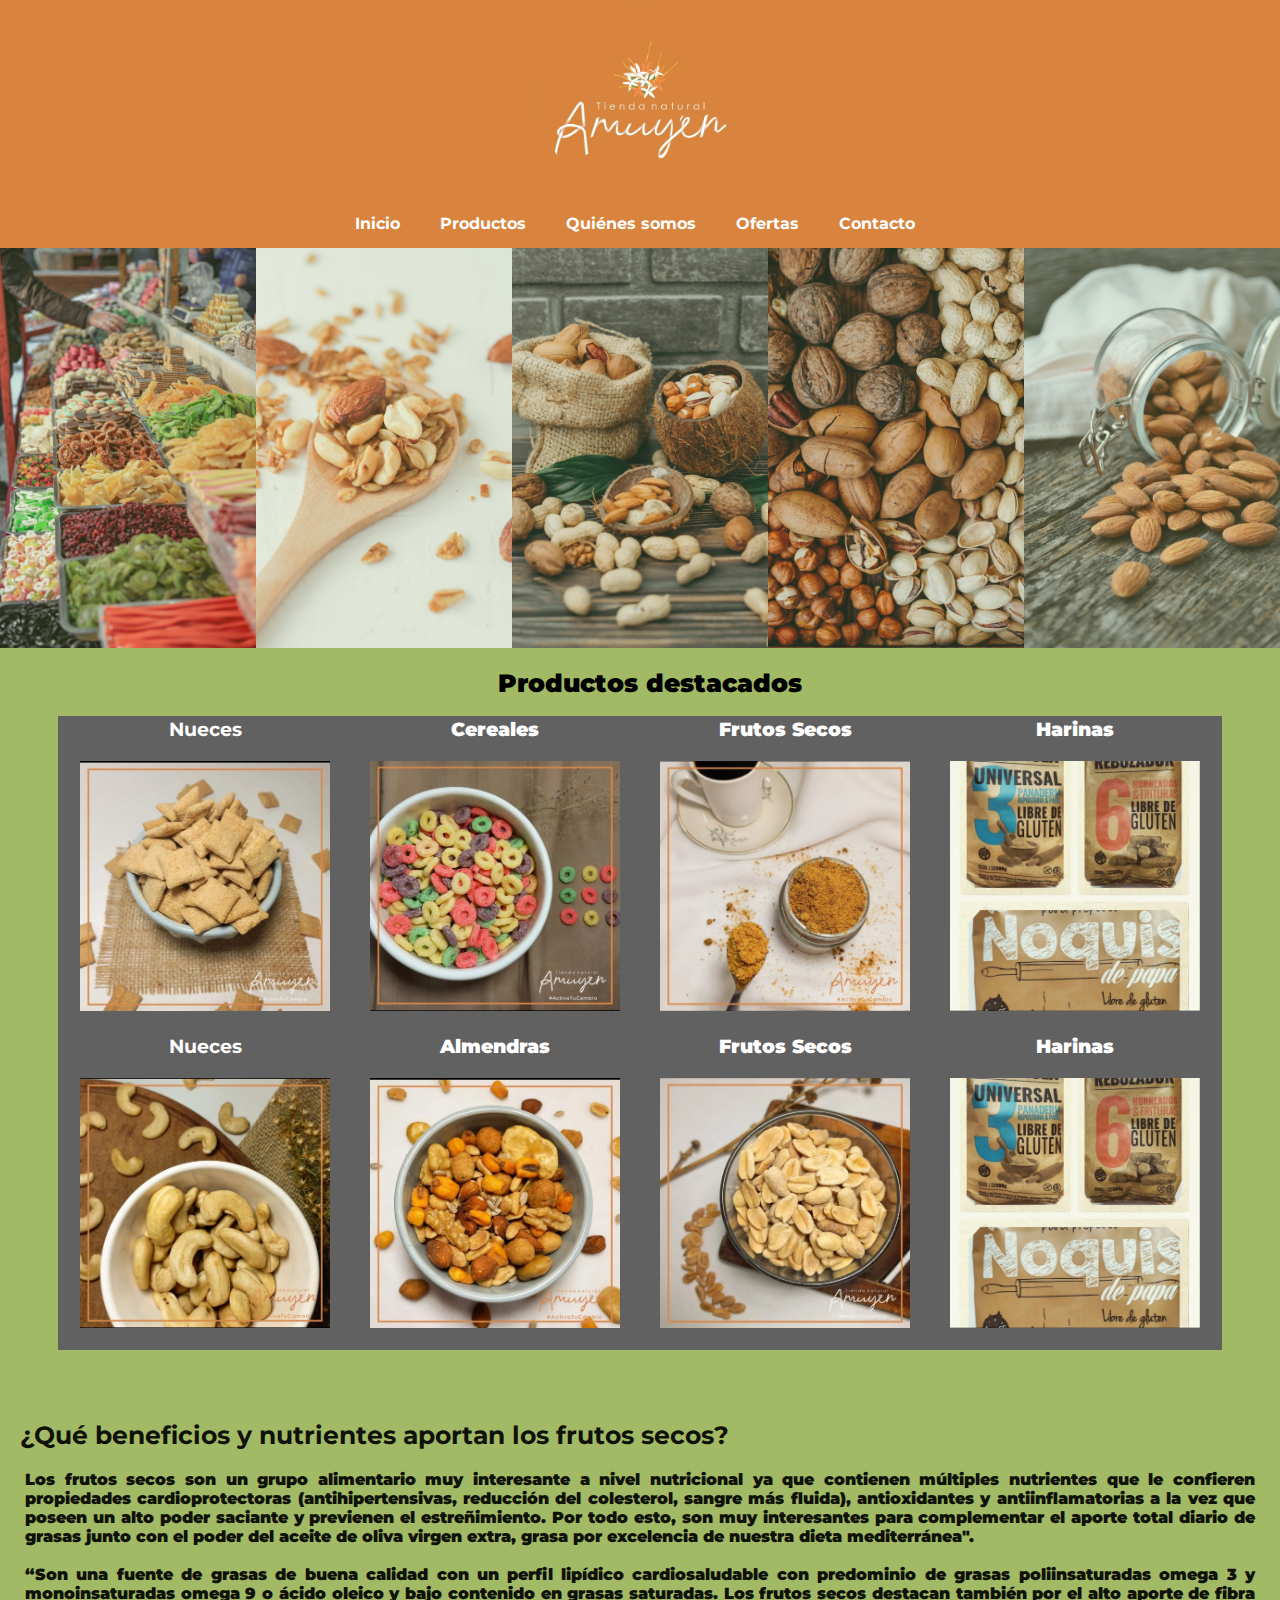
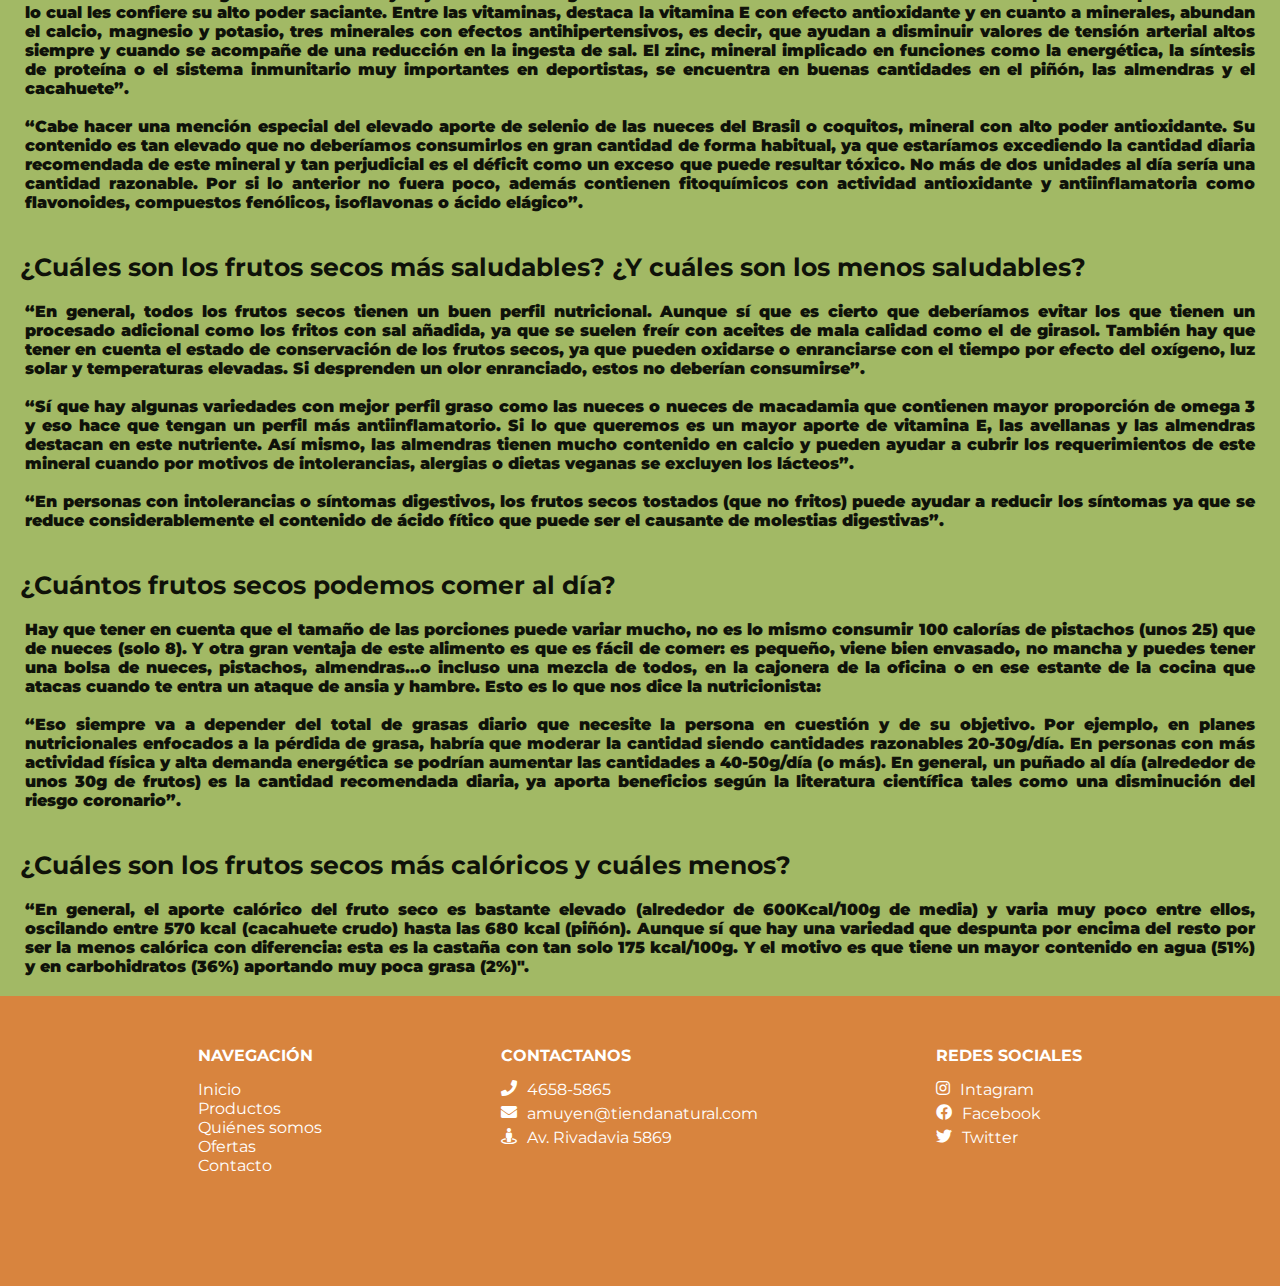
==== commit bf2812a8: "Cambios 20-9 noche" ====
--- a/index.html
+++ b/index.html
@@ -32,7 +32,7 @@
           </div>
           <div>
             <li>
-              <a href="quienes.html"><strong>Quienes somos</strong></a>
+              <a href="quienessomos.html"><strong>Quiénes somos</strong></a>
             </li>
           </div>
           <div>
@@ -384,12 +384,12 @@
             <h4>NAVEGACIÓN</h4>
             <li><a href="index.html">Inicio</a></li>
             <li><a href="productos.html">Productos</a></li>
-            <li><a href="quienes.html">Quienes somos</a></li>
+            <li><a href="quienessomos.html">Quiénes somos</a></li>
             <li><a href="ofertas.html">Ofertas</a></li>
             <li><a href="contacto.html">Contacto</a></li>
           </div>
           <div class="contactanos">
-            <h4>CONTACTÁNOS</h4>
+            <h4>CONTACTANOS</h4>
             <div class="contact">
               <span class="fas fa-phone"></span>
               <p style="margin-left: 10px">4658-5865</p>
